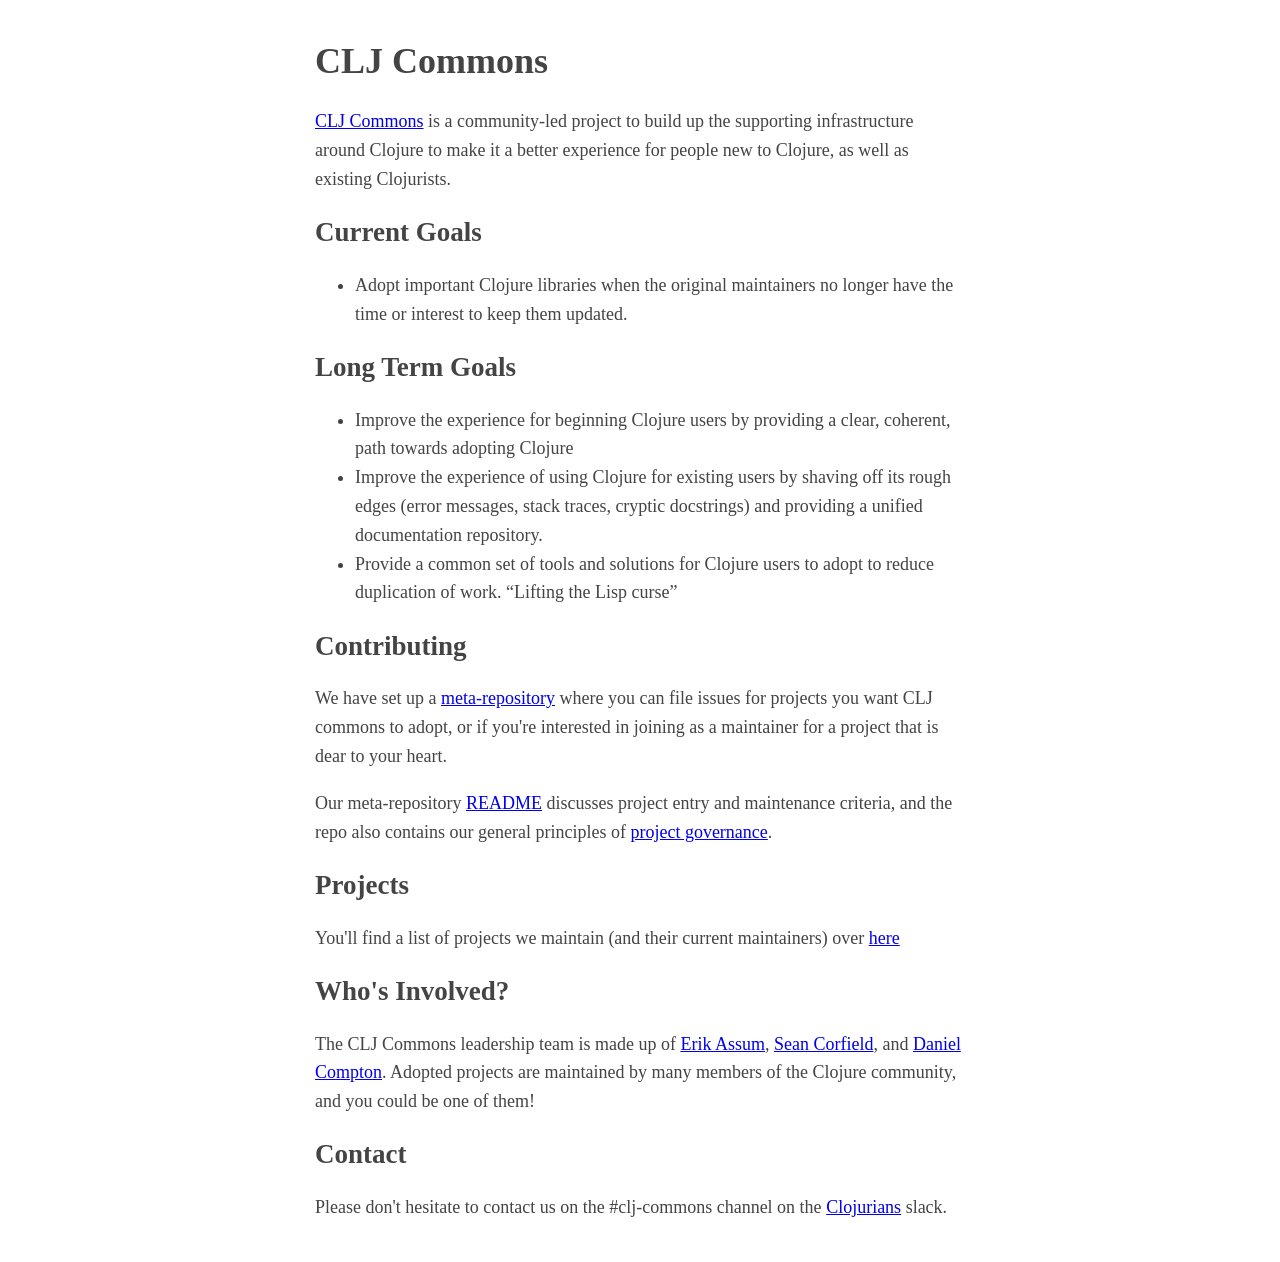
==== index.html @ e2a999bb "Update index.html" ====
<head>
    <style type="text/css">
        body {
            margin: 40px auto;
            max-width: 650px;
            line-height: 1.6;
            font-size: 18px;
            color: #444;
            padding: 0 10px
        }

        h1,
        h2,
        h3 {
            line-height: 1.2
        }
    </style>
</head>

<body>
    <h1>CLJ Commons</h1>

    <p><a href = "https://github.com/clj-commons">CLJ Commons</a> is a community-led project to build up the supporting infrastructure around Clojure to make it a
        better experience for people new to Clojure, as well as existing Clojurists.</p>

    <h2>Current Goals</h2>

    <ul>
        <li>
            Adopt important Clojure libraries when the original maintainers no longer have the time or interest to keep them updated.
        </li>
    </ul>
    
    
    
    <h2>Long Term Goals</h2>
    <ul>
        <li>
            Improve the experience for beginning Clojure users by providing a clear, coherent, path towards adopting
            Clojure
        </li>
        <li>Improve the experience of using Clojure for existing users by shaving off its rough edges (error messages,
            stack traces, cryptic docstrings) and providing a unified documentation repository.
        </li>
        <li>Provide a common set of tools and solutions for Clojure users to adopt to reduce duplication of work.
            “Lifting the Lisp curse”
        </li>
    </ul>
    
    <h2>Contributing</h2>
    <p>We have set up a <a href = "http://github.com/clj-commons/meta">meta-repository</a> where you can file issues for projects you want CLJ commons to adopt, or if you're interested in joining as a maintainer for a project that is dear to your heart.</p>
    <p>Our meta-repository <a href="https://github.com/clj-commons/meta/blob/master/README.md">README</a> discusses project entry and maintenance criteria,
        and the repo also contains our general principles of <a href="https://github.com/clj-commons/meta/blob/master/PROJECT_GOVERNANCE.md">project governance</a>.</p>
    
    <h2>Projects</h2>
    <p>You'll find a list of projects we maintain (and their current maintainers) over <a href="https://clj-commons.org/projects.md">here</a></p>
    <h2>Who's Involved?</h2>
    <p>The CLJ Commons leadership team is made up of <a href="https://github.com/slipset">Erik Assum</a>, <a href="https://github.com/seancorfield">Sean Corfield</a>, and <a href="https://github.com/danielcompton">Daniel Compton</a>. Adopted projects are maintained by many members of the Clojure community, and you could be one of them!</p>

    <h2>Contact</h2>
    <p>Please don't hesitate to contact us on the #clj-commons channel on the <a href = "http://clojurians.net">Clojurians</a> slack.</p>
</body>
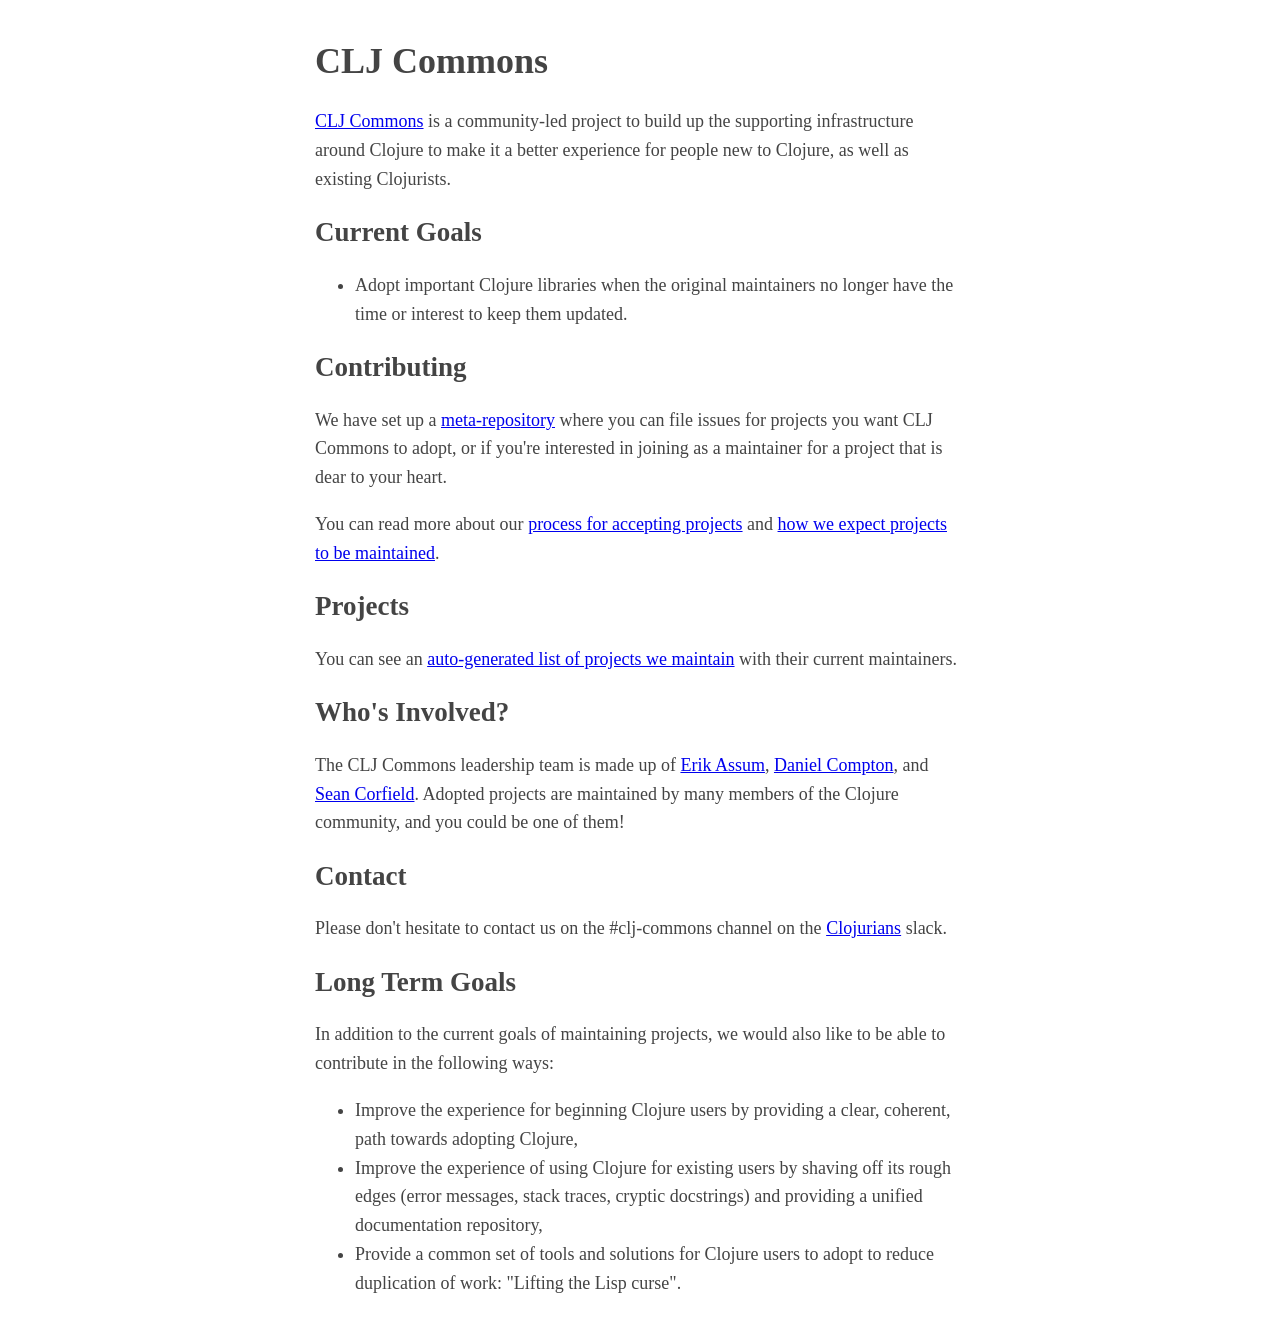
==== commit 5a81a06d: "draft accepting/maintaining pages" ====
--- a/index.html
+++ b/index.html
@@ -30,33 +30,33 @@
             Adopt important Clojure libraries when the original maintainers no longer have the time or interest to keep them updated.
         </li>
     </ul>
-    
-    
-    
+
+
+    <h2>Contributing</h2>
+    <p>We have set up a <a href = "http://github.com/clj-commons/meta">meta-repository</a> where you can file issues for projects you want CLJ Commons to adopt, or if you're interested in joining as a maintainer for a project that is dear to your heart.</p>
+    <p>You can read more about our <a href="https://clj-commons.org/accepting-projects.html">process for accepting projects</a> and <a href="https://clj-commons.org/maintaining-projects.html">how we expect projects to be maintained</a>.</p>
+
+    <h2>Projects</h2>
+    <p>You can see an <a href="https://clj-commons.org/projects.html">auto-generated list of projects we maintain</a> with their current maintainers.</p>
+    <h2>Who's Involved?</h2>
+    <p>The CLJ Commons leadership team is made up of <a href="https://github.com/slipset">Erik Assum</a>, <a href="https://github.com/danielcompton">Daniel Compton</a>, and <a href="https://github.com/seancorfield">Sean Corfield</a>. Adopted projects are maintained by many members of the Clojure community, and you could be one of them!</p>
+
+    <h2>Contact</h2>
+    <p>Please don't hesitate to contact us on the #clj-commons channel on the <a href = "http://clojurians.net">Clojurians</a> slack.</p>
+
+
     <h2>Long Term Goals</h2>
+    <p>In addition to the current goals of maintaining projects, we would also like to be able to contribute in the following ways:</p>
     <ul>
         <li>
             Improve the experience for beginning Clojure users by providing a clear, coherent, path towards adopting
-            Clojure
+            Clojure,
         </li>
         <li>Improve the experience of using Clojure for existing users by shaving off its rough edges (error messages,
-            stack traces, cryptic docstrings) and providing a unified documentation repository.
+            stack traces, cryptic docstrings) and providing a unified documentation repository,
         </li>
-        <li>Provide a common set of tools and solutions for Clojure users to adopt to reduce duplication of work.
-            “Lifting the Lisp curse”
+        <li>Provide a common set of tools and solutions for Clojure users to adopt to reduce duplication of work:
+            "Lifting the Lisp curse".
         </li>
     </ul>
-    
-    <h2>Contributing</h2>
-    <p>We have set up a <a href = "http://github.com/clj-commons/meta">meta-repository</a> where you can file issues for projects you want CLJ commons to adopt, or if you're interested in joining as a maintainer for a project that is dear to your heart.</p>
-    <p>Our meta-repository <a href="https://github.com/clj-commons/meta/blob/master/README.md">README</a> discusses project entry and maintenance criteria,
-        and the repo also contains our general principles of <a href="https://github.com/clj-commons/meta/blob/master/PROJECT_GOVERNANCE.md">project governance</a>.</p>
-    
-    <h2>Projects</h2>
-    <p>You'll find a list of projects we maintain (and their current maintainers) over <a href="https://clj-commons.org/projects.md">here</a></p>
-    <h2>Who's Involved?</h2>
-    <p>The CLJ Commons leadership team is made up of <a href="https://github.com/slipset">Erik Assum</a>, <a href="https://github.com/seancorfield">Sean Corfield</a>, and <a href="https://github.com/danielcompton">Daniel Compton</a>. Adopted projects are maintained by many members of the Clojure community, and you could be one of them!</p>
-
-    <h2>Contact</h2>
-    <p>Please don't hesitate to contact us on the #clj-commons channel on the <a href = "http://clojurians.net">Clojurians</a> slack.</p>
 </body>
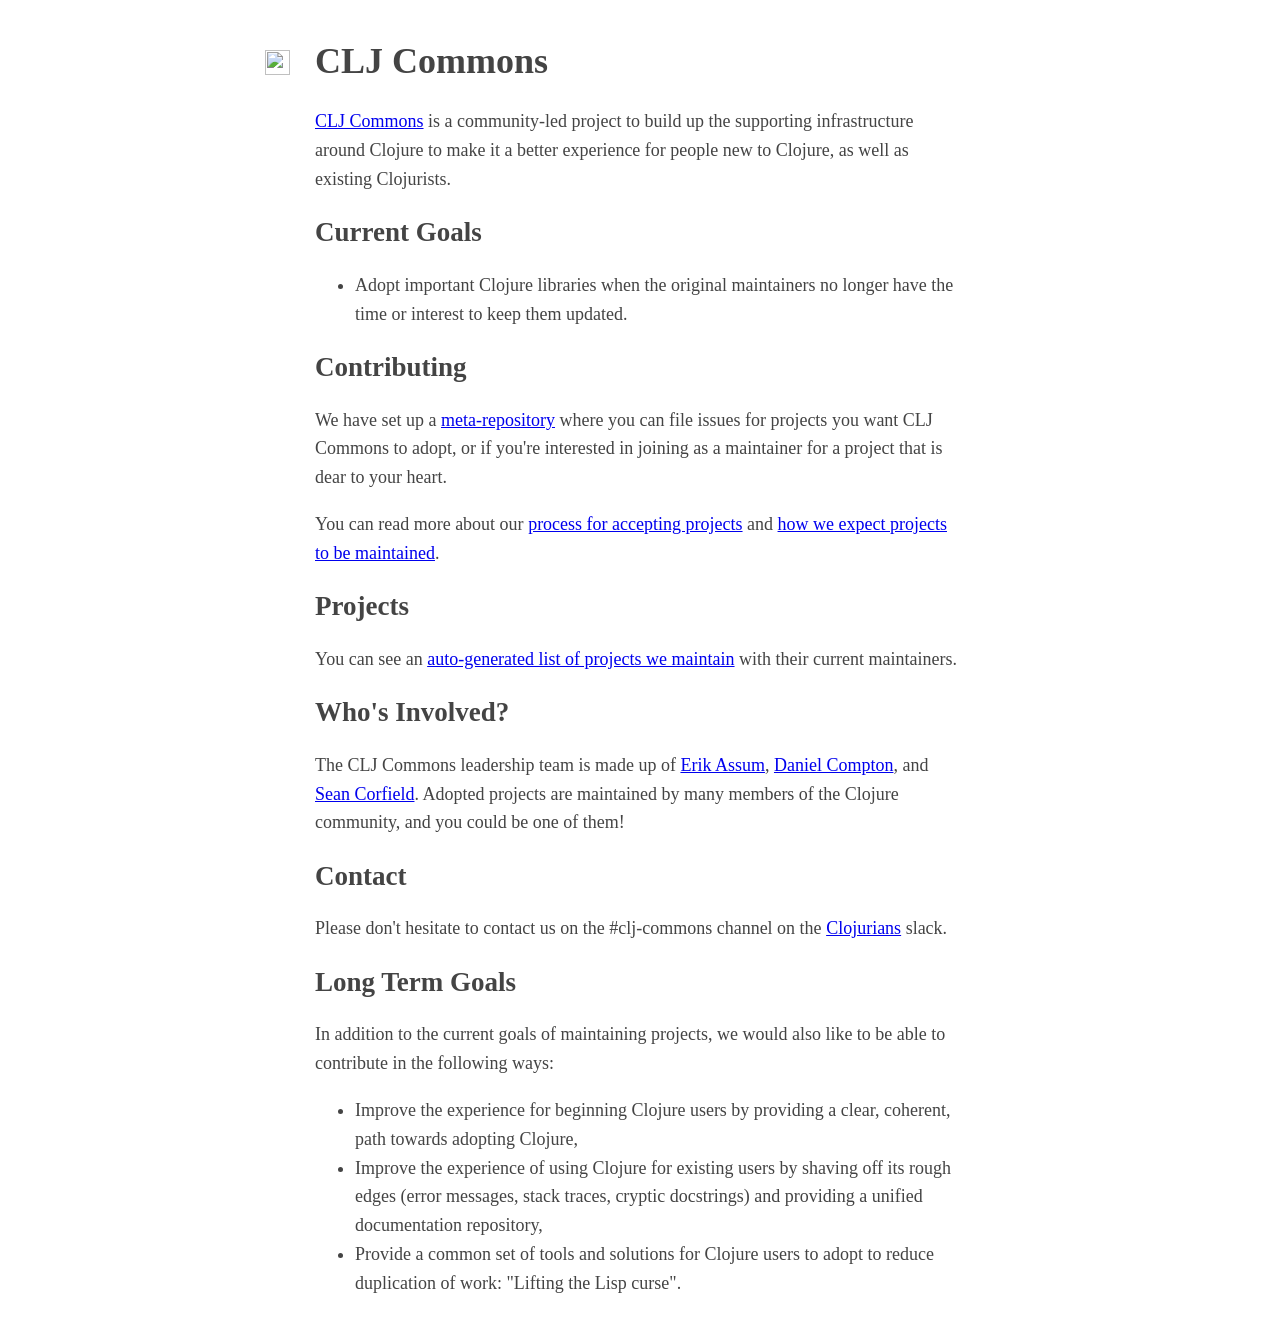
==== commit 2be38336: "add logo/home "button" to all pages" ====
--- a/index.html
+++ b/index.html
@@ -14,10 +14,23 @@
         h3 {
             line-height: 1.2
         }
+        .logo {
+          margin: 10px 0px 0px -50px;
+          float: left;
+        }
+        .logo img {
+          height: 25px; width: 25px;
+        }
     </style>
 </head>
 
 <body>
+    <div class="logo"
+        ><a href="https://clj-commons.org/"
+        title="CLJ Commons (Home)"><img
+        alt="CLJ Commons Logo"
+        src="https://clj-commons.org/logo.png"></a></div>
+
     <h1>CLJ Commons</h1>
 
     <p><a href = "https://github.com/clj-commons">CLJ Commons</a> is a community-led project to build up the supporting infrastructure around Clojure to make it a
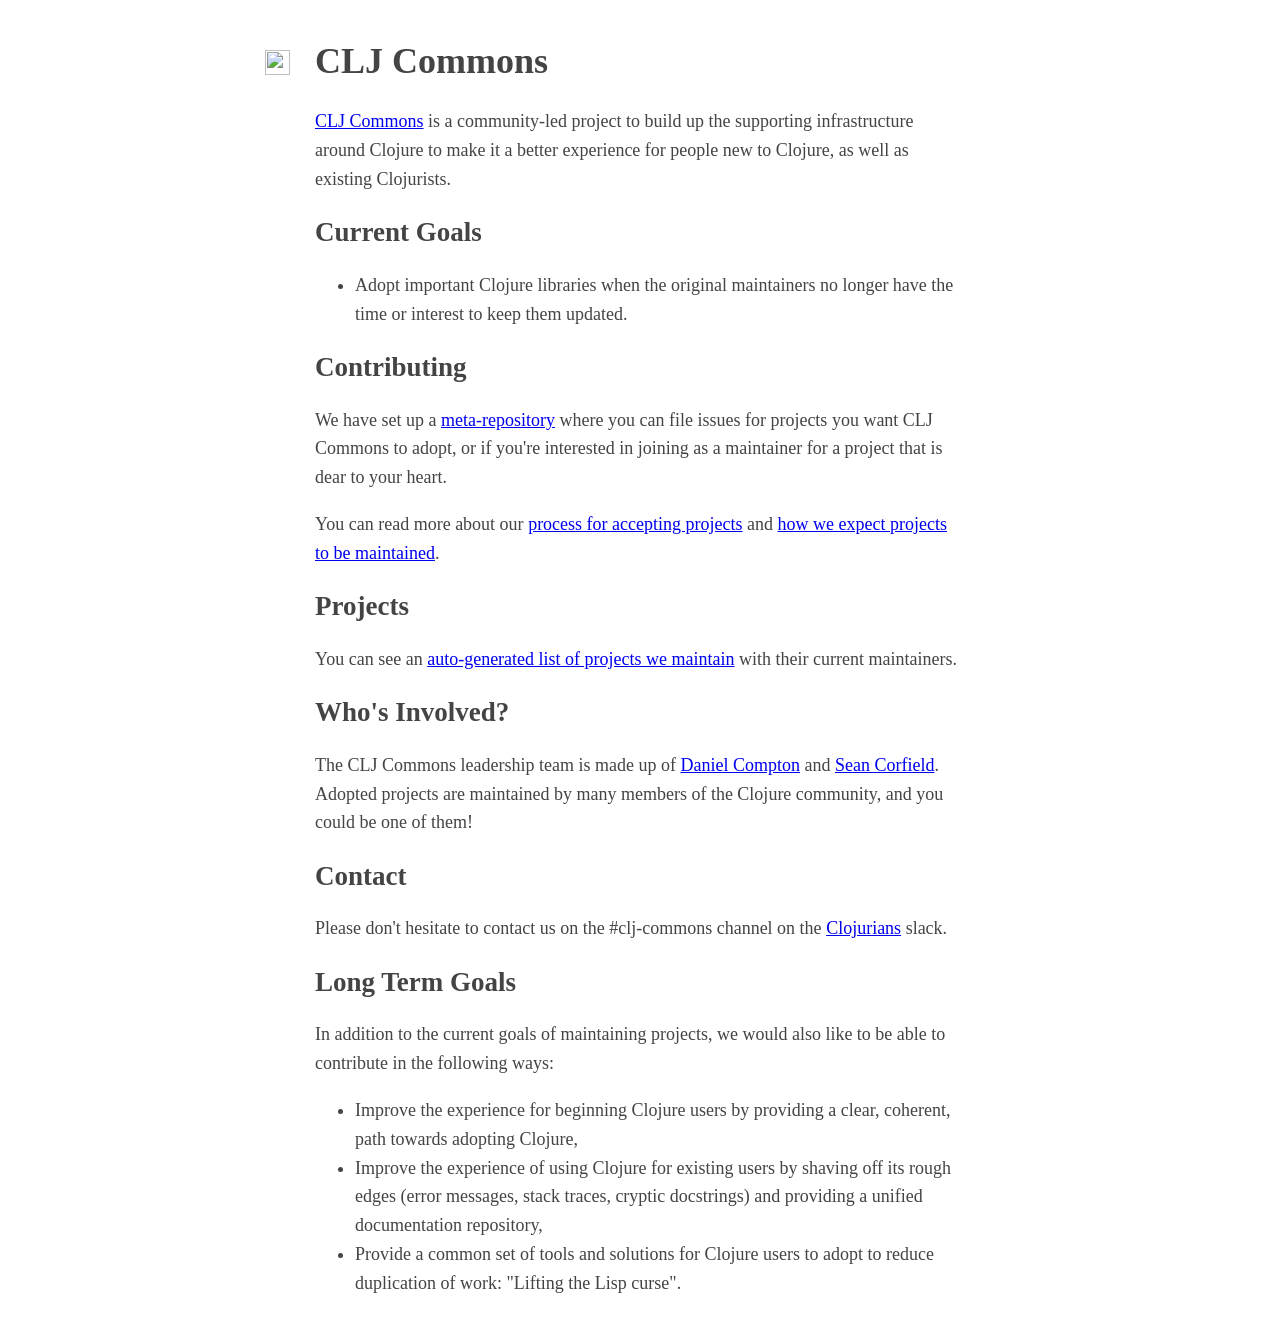
==== commit f939a1a2: "update team members Signed-off-by: Sean Corfield <sean@corfield.org>" ====
--- a/index.html
+++ b/index.html
@@ -52,7 +52,7 @@
     <h2>Projects</h2>
     <p>You can see an <a href="https://clj-commons.org/projects.html">auto-generated list of projects we maintain</a> with their current maintainers.</p>
     <h2>Who's Involved?</h2>
-    <p>The CLJ Commons leadership team is made up of <a href="https://github.com/slipset">Erik Assum</a>, <a href="https://github.com/danielcompton">Daniel Compton</a>, and <a href="https://github.com/seancorfield">Sean Corfield</a>. Adopted projects are maintained by many members of the Clojure community, and you could be one of them!</p>
+    <p>The CLJ Commons leadership team is made up of <a href="https://github.com/danielcompton">Daniel Compton</a> and <a href="https://github.com/seancorfield">Sean Corfield</a>. Adopted projects are maintained by many members of the Clojure community, and you could be one of them!</p>
 
     <h2>Contact</h2>
     <p>Please don't hesitate to contact us on the #clj-commons channel on the <a href = "http://clojurians.net">Clojurians</a> slack.</p>
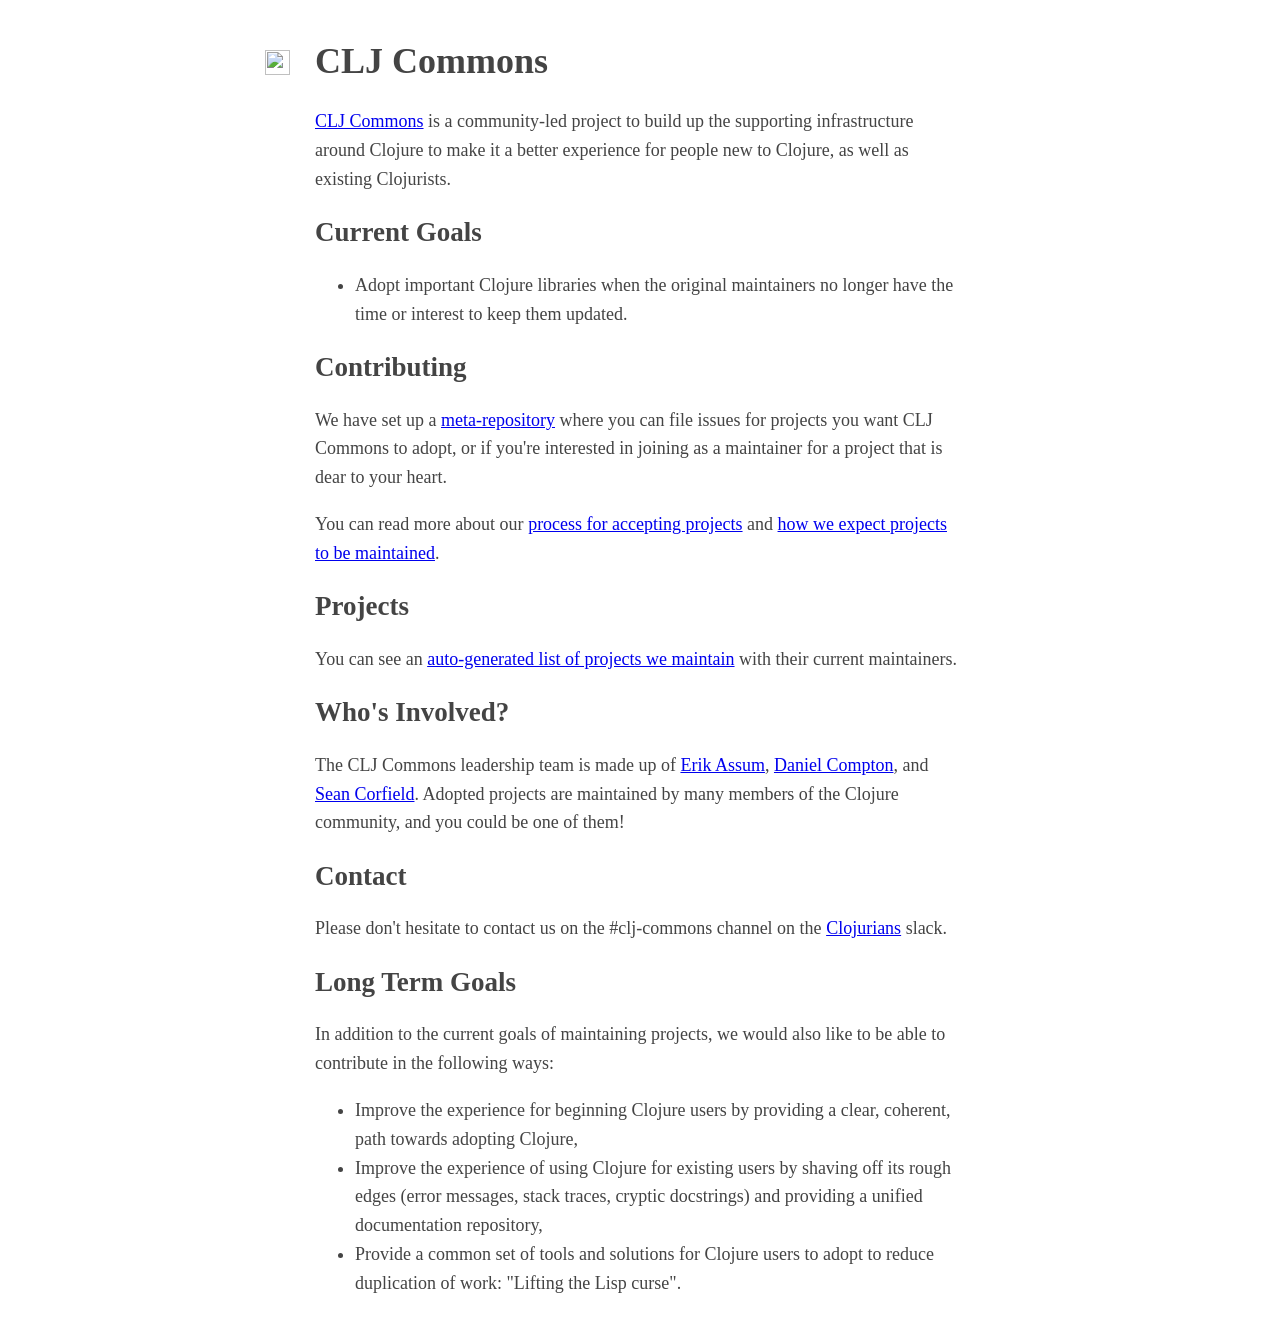
==== commit 1a61d44c: "Revert "update team members" This reverts commit f939a1a296cd28f2ffa8b3979442a7a96f3d7fb7." ====
--- a/index.html
+++ b/index.html
@@ -52,7 +52,7 @@
     <h2>Projects</h2>
     <p>You can see an <a href="https://clj-commons.org/projects.html">auto-generated list of projects we maintain</a> with their current maintainers.</p>
     <h2>Who's Involved?</h2>
-    <p>The CLJ Commons leadership team is made up of <a href="https://github.com/danielcompton">Daniel Compton</a> and <a href="https://github.com/seancorfield">Sean Corfield</a>. Adopted projects are maintained by many members of the Clojure community, and you could be one of them!</p>
+    <p>The CLJ Commons leadership team is made up of <a href="https://github.com/slipset">Erik Assum</a>, <a href="https://github.com/danielcompton">Daniel Compton</a>, and <a href="https://github.com/seancorfield">Sean Corfield</a>. Adopted projects are maintained by many members of the Clojure community, and you could be one of them!</p>
 
     <h2>Contact</h2>
     <p>Please don't hesitate to contact us on the #clj-commons channel on the <a href = "http://clojurians.net">Clojurians</a> slack.</p>
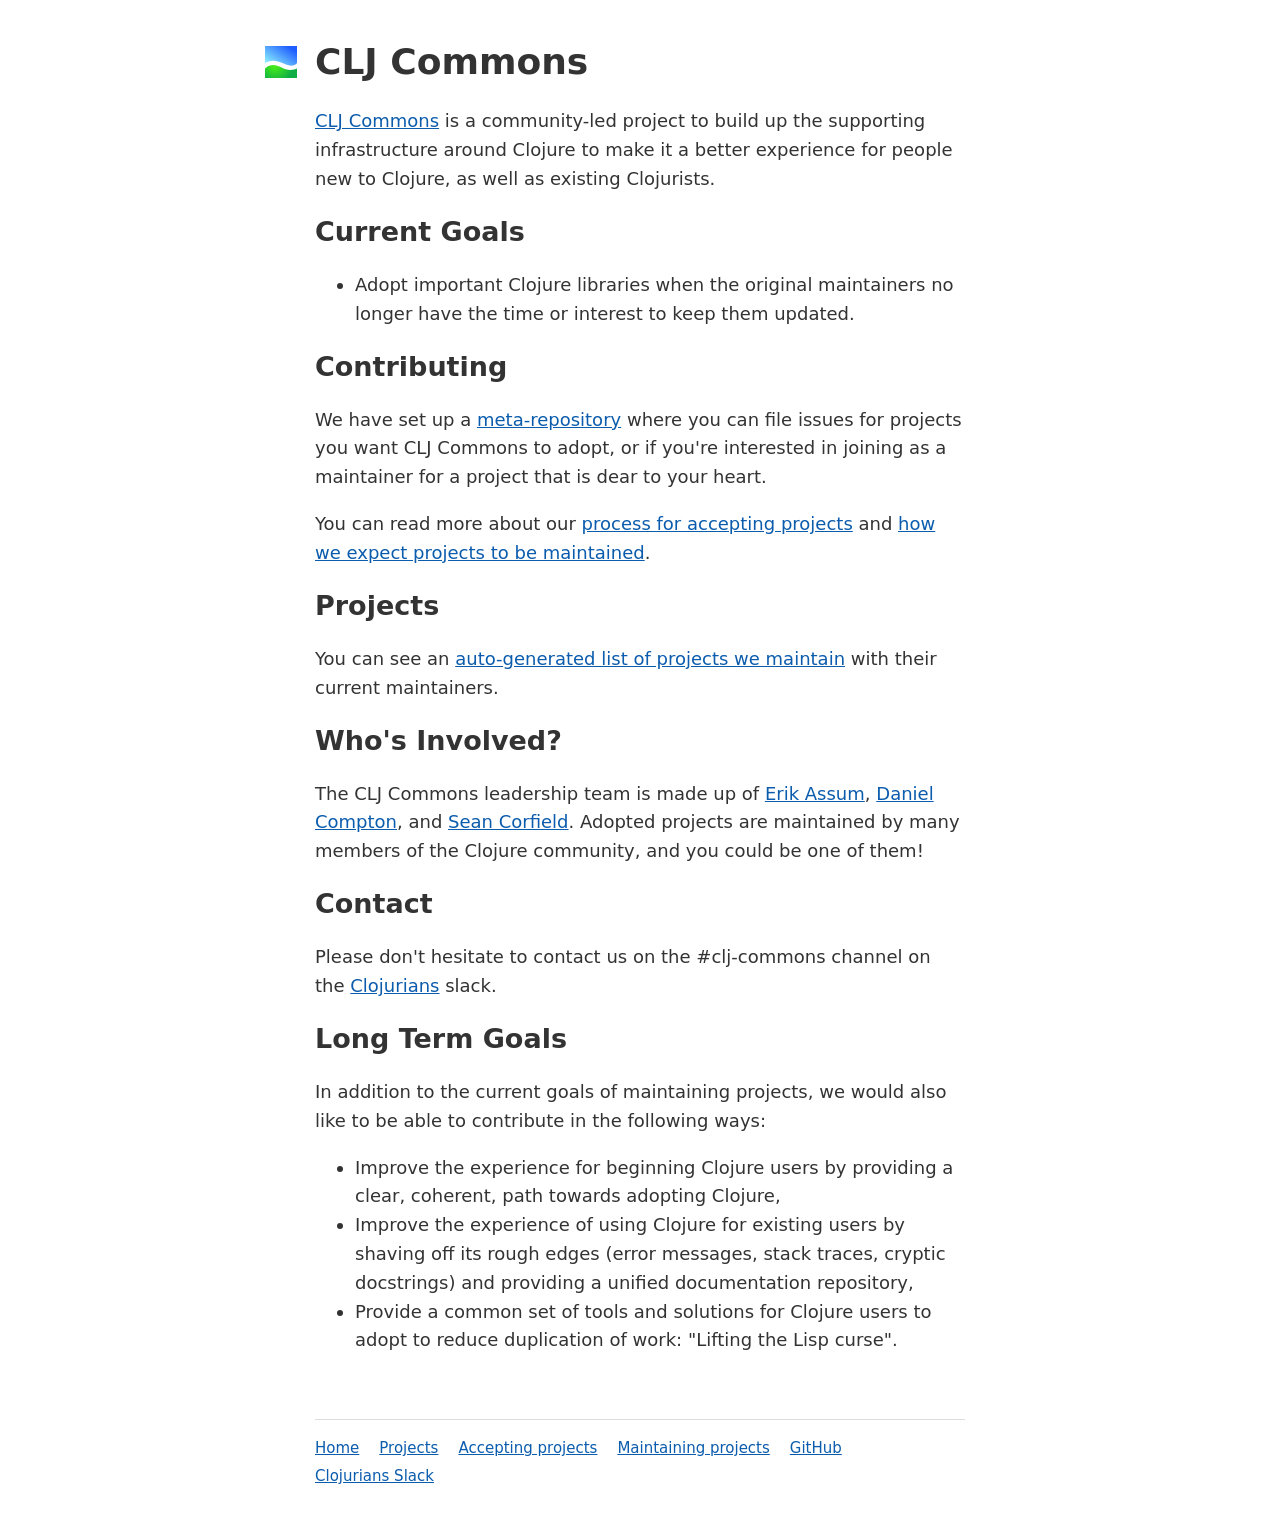
==== commit 43012b88: "Update styles, add common footer" ====
--- a/index.html
+++ b/index.html
@@ -1,27 +1,11 @@
+<!DOCTYPE html>
+<html lang="en">
 <head>
-    <style type="text/css">
-        body {
-            margin: 40px auto;
-            max-width: 650px;
-            line-height: 1.6;
-            font-size: 18px;
-            color: #444;
-            padding: 0 10px
-        }
-
-        h1,
-        h2,
-        h3 {
-            line-height: 1.2
-        }
-        .logo {
-          margin: 10px 0px 0px -50px;
-          float: left;
-        }
-        .logo img {
-          height: 25px; width: 25px;
-        }
-    </style>
+    <meta charset="utf-8">
+    <meta name="viewport" content="width=device-width, initial-scale=1">
+    <title>CLJ Commons</title>
+    <link rel="stylesheet" href="/style.css">
+    <link rel="icon" href="/logo.svg" type="image/svg+xml">
 </head>
 
 <body>
@@ -29,7 +13,7 @@
         ><a href="https://clj-commons.org/"
         title="CLJ Commons (Home)"><img
         alt="CLJ Commons Logo"
-        src="https://clj-commons.org/logo.png"></a></div>
+        src="/logo.svg"></a></div>
 
     <h1>CLJ Commons</h1>
 
@@ -72,4 +56,15 @@
             "Lifting the Lisp curse".
         </li>
     </ul>
+    <footer>
+        <nav>
+            <a href="/">Home</a>
+            <a href="/projects.html">Projects</a>
+            <a href="/accepting-projects.html">Accepting projects</a>
+            <a href="/maintaining-projects.html">Maintaining projects</a>
+            <a href="https://github.com/clj-commons">GitHub</a>
+            <a href="http://clojurians.net">Clojurians Slack</a>
+        </nav>
+    </footer>
 </body>
+</html>
--- a/style.css
+++ b/style.css
@@ -0,0 +1,80 @@
+:root {
+  color-scheme: light dark;
+  --text: #333;
+  --muted: #666;
+  --rule: #ddd;
+  --link: #0b5cad;
+  --bg: #fff;
+  --code-bg: #f3f3f3;
+}
+
+@media (prefers-color-scheme: dark) {
+  :root {
+    --text: #ddd;
+    --muted: #999;
+    --rule: #333;
+    --link: #79b8ff;
+    --bg: #161616;
+    --code-bg: #262626;
+  }
+}
+
+body {
+  margin: 40px auto;
+  max-width: 650px;
+  padding: 0 16px;
+  font-family: system-ui, -apple-system, "Segoe UI", Roboto, sans-serif;
+  font-size: 18px;
+  line-height: 1.6;
+  color: var(--text);
+  background: var(--bg);
+}
+
+h1, h2, h3 {
+  line-height: 1.2;
+}
+
+a {
+  color: var(--link);
+}
+
+code {
+  font-family: ui-monospace, SFMono-Regular, Menlo, Consolas, monospace;
+  font-size: 0.9em;
+  background: var(--code-bg);
+  padding: 0.1em 0.3em;
+  border-radius: 3px;
+}
+
+.logo {
+  float: left;
+  margin: 6px 0 0 -50px;
+}
+
+.logo img {
+  display: block;
+  width: 32px;
+  height: 32px;
+}
+
+/* Not enough room in the left margin: put the logo above the heading. */
+@media (max-width: 760px) {
+  .logo {
+    float: none;
+    margin: 0 0 12px;
+  }
+}
+
+footer {
+  margin-top: 64px;
+  padding-top: 16px;
+  border-top: 1px solid var(--rule);
+  font-size: 15px;
+  color: var(--muted);
+}
+
+footer nav {
+  display: flex;
+  flex-wrap: wrap;
+  gap: 4px 20px;
+}
